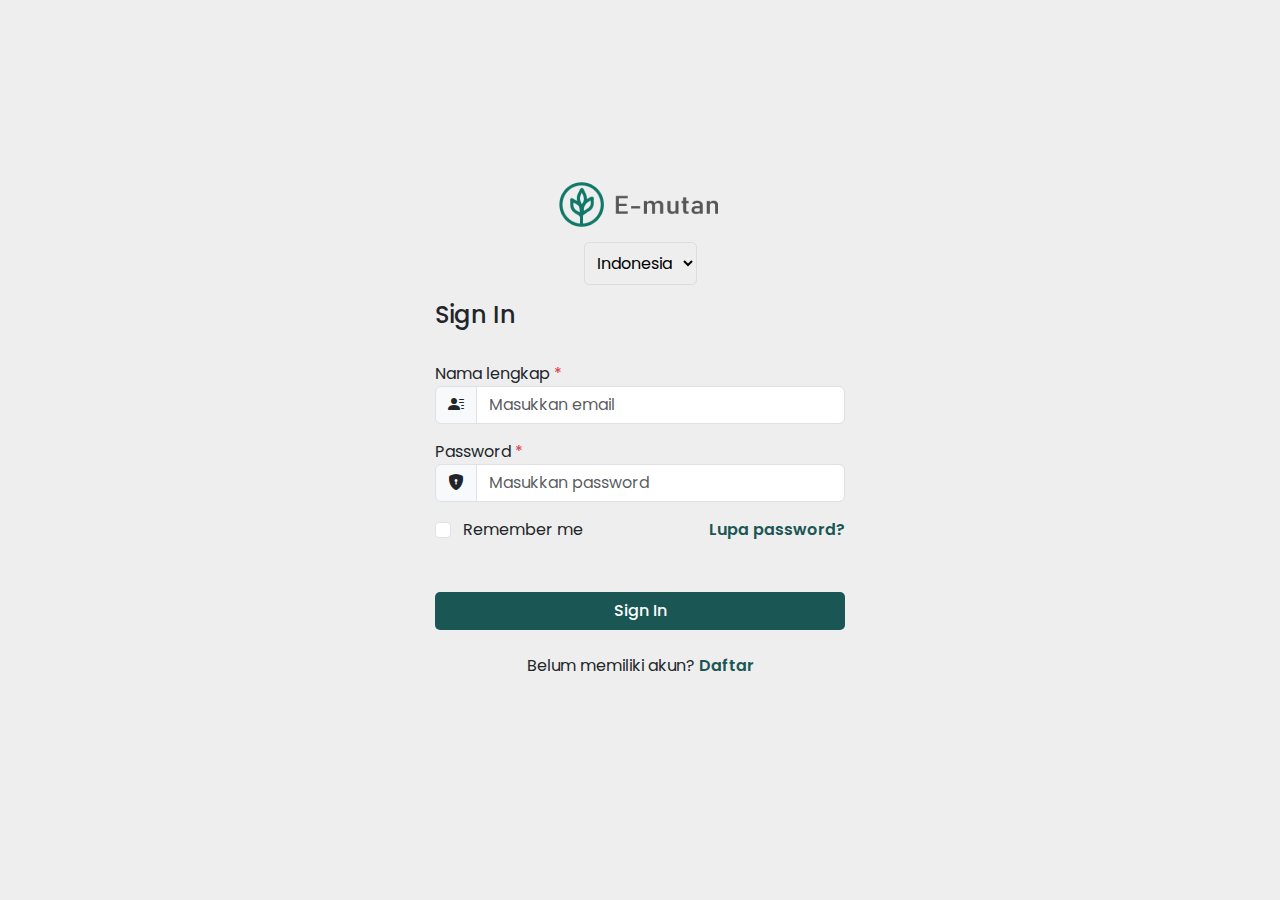
==== sign-in.html @ 037c42c0 "first agroco" ====
<!DOCTYPE html>
<html lang="en">
<head>
  <meta charset="UTF-8">
  <meta http-equiv="X-UA-Compatible" content="IE=edge">
  <meta name="viewport" content="width=device-width, initial-scale=1.0">
  <link rel="stylesheet" href="assets/css/bootstrap.min.css">
  <link href="https://cdn.jsdelivr.net/npm/bootstrap@5.3.0-alpha1/dist/css/bootstrap.min.css" rel="stylesheet" integrity="sha384-GLhlTQ8iRABdZLl6O3oVMWSktQOp6b7In1Zl3/Jr59b6EGGoI1aFkw7cmDA6j6gD" crossorigin="anonymous">
  <link rel="stylesheet" href="assets/css/style.css">
  <link rel="shortcut icon" href="assets/images/favicon.png" type="image/x-icon" />
  <link rel="stylesheet" href="https://cdn.jsdelivr.net/npm/bootstrap-icons@1.10.3/font/bootstrap-icons.css">
  <title>Login Page</title>
  <style>
    * {
			box-sizing: border-box;
			}

			body {
				background-color: #eee;
				font-family: "Lato", sans-serif;
				height: 100vh;
				display: flex;
				align-items: center;
				justify-content: center;
				overflow: hidden;
				margin: 0;
			}
  </style>
</head>
<body>

  <div class="header">
    <div class="row mt-4">
      <div class="col-md-12 text-center">
        <img class="img-fluid" src="assets/images/logo.png" alt="logo emutan">
        <div class="languages">
          <select name="in_en" id="in_en">
            <option value="Indonesia">Indonesia</option>
            <option value="English">English</option>
          </select>
        </div>
      </div>
    </div>

    <div class="row justify-content-center">
      <div class="col-md-4 text-center">
        <h4 class="text-start heading pt-3 pb-4">Sign In</h4>

        <form action="#">
          <div class="group text-start">
            <label for="nama">Nama lengkap</label> 
            <span class="text-danger">*</span>
            <div class="input-group mb-3">
              <span class="input-group-text">
                <i class="bi bi-person-lines-fill"></i>
              </span>
              <input type="text" class="form-control" placeholder="Masukkan email">
            </div>
          </div>
          <div class="group text-start">
            <label for="nama">Password</label> 
            <span class="text-danger">*</span>
            <div class="input-group mb-3">
              <span class="input-group-text">
                <i class="bi bi-shield-lock-fill"></i>
              </span>
              <input type="password" class="form-control" placeholder="Masukkan password">
            </div>
          </div>
          <div class="group text-start">
            <div class="form-check">
              <input class="form-check-input" type="checkbox" id="cek">
              &nbsp;<label class="form-check-label" for="cek"> 
                Remember me
              </label>
              
              <a href="step verification/email-verification.html" class="link-buttons lupa-password">Lupa password?</a>
            </div>
          </div>
          <div class="group pt-5 pb-5">
            <button class="buttons">Sign In</button>
            <p class="mt-4 button-link">Belum memiliki akun? <a href="sign-up.html" class="link-buttons">Daftar</a></p>
          </div>
        </form>
      </div>
    </div>
  </div>

  <!-- script -->
  <script src="https://cdn.jsdelivr.net/npm/bootstrap@5.3.0-alpha1/dist/js/bootstrap.bundle.min.js" integrity="sha384-w76AqPfDkMBDXo30jS1Sgez6pr3x5MlQ1ZAGC+nuZB+EYdgRZgiwxhTBTkF7CXvN" crossorigin="anonymous"></script>
</body>
</html>
---- assets/css/style.css ----
@import url('https://fonts.googleapis.com/css2?family=Poppins:wght@400;500;600;700&display=swap');

* {
  margin: 0; 
	padding: 0;
  font-family: 'Poppins', sans-serif;
  box-sizing: border-box;
}


/*===========================
  SIGNUP, SIGNIN & VERIFICATION PAGE
  ==========================*/
.dropdown {
	margin-right: 15px;
}

.header {
	width: 100%;
}

.languages select {
	margin-top: 15px;
	padding: 0.5rem;
	border-radius: 5px;
	border: 1px solid #ddd;
	background-color: #eee;
}

.container-organisasi {
	display: flex;
}

.verification {
	background-color: #eee;
	border: 1px solid #ddd;
	margin: 5px;
	padding: 10px 20px;
	border-radius: 5px;
}

.verification i {
	font-size: 1.5em;
}

#group-input {
	padding: 20px;
	border-radius: 5px;
	border: 1px solid #ddd;
}

.button-info {
	display: flex;
	justify-content: center;
	align-items: center;
	text-decoration: none;
	border-radius: 5px;
	width: 100%;
	color: #fff;
	background-color: #1A5653;
	padding: 10px;
	margin-bottom: 1rem;
}

.link-bold {
	font-weight: 500px;
  color: #000000;
	text-decoration: none;
}

.link-button {
	margin-top: 1rem;
}

.link-button a {
	color: #1A5653;
	font-weight: 500px;
	text-decoration: none;
}

/* SIGNIN & SIGNUP */
.lupa-password {
	float: right;
}

.link-buttons {
	color: #1A5653;
	font-weight: 600;
	text-decoration: none;
}

.buttons {
  border: none;
  cursor: pointer;
  border-radius: 5px;
  padding: 7px;
  background-color: #1A5653;
  color: #ffffff;
  font-weight: 500;
  width: 100%;
}

/* EMAIL & PHONE VERIFICATION */
.verify-container {
	background-color: #ffffff;
	border-radius: 10px;
	padding: 30px;
	max-width: 1000px;
	text-align: center;
}

.code-container {
	display: flex;
	align-items: center;
	justify-content: center;
	margin: 40px 0;
}

.code {
	caret-color: transparent;
	background-color: rgba(255, 255, 255, 0.6);
	border-radius: 10px;
	border: 1px solid #eee;
	font-size: 30px;
	font-family: "Lato", sans-serif;
	width: 75px;
	height: 80px;
	margin: 10px;
	text-align: center;
	font-weight: 300;
}

.number {
	text-decoration: none;
	color: #044786;
	font-weight: 500;
}
.code::-webkit-outer-spin-button,
.code::-webkit-inner-spin-button {
	-webkit-appearance: none;
}

.code:valid {
	border-color: #9861c2;
	box-shadow: 0 10px 10px -5px rgba(0, 0, 0, 0.25);
}

.btn {
	font-family: "Lato", sans-serif;
	display: inline-block;
	text-align: center;
	cursor: pointer;
	border: 1px solid transparent;
	margin: 0px 0px 20px 0px;
	padding: 0.775rem 0.775rem;
	line-height: 1.5;
	border-radius: 10px;
	text-transform: uppercase;
	text-decoration: none;
}

.buttton-primary {
	color: #fff;
	background-color: #1A5653;
	border-color: #1A5653;
}

/*=======================================
  ABOUT PAGE
  =======================================*/
.hero-img img {
	width: 100%;
	background-size: cover;
}

.line {
  width: 5rem;
  margin-bottom: 3rem;
  border: 2px solid #044786;
}

#izin {
  padding: 5rem;
}
.menu {
  list-style-type: none;
}

#footer {
  padding-top: 1rem;
}

.description-bottom {
	margin: 2rem 0;
}

.buttons-primary {
	color: #ffffff;
	background-color: #1A5653;
	border-color: 1px solid #1A5653;
	padding: .5rem 4rem;
	text-decoration: none;
	border-radius: 5px;
}

/*=======================================
  NEWS
  =======================================*/
	.lines {
		width: 150px;
		border: 2px solid #044786;
	}
.populer-posts ul {
	padding: 0;
}

.populer-posts li {
  list-style: none;
	margin-bottom: 5px;
}

.populer-posts ul li a {
	text-decoration: none;
	color: #1A5653;
}

.tags {
	border: 1px solid #ddd;
	margin: 1px;
	padding: 0 15px;
	border-radius: 5px;
}

#card-blogs img {
	border-radius: 5px;
}

.learn-more {
	background-color: #1A5653;
	width: 15rem;
	margin: auto;
	border: none;
	padding: 5px 15px;
	border-radius: 5px;
	color: #ffffff;
	margin-bottom: 3rem;
}

/*=======================================
  RESPONSIVE
  =======================================*/
/* @media (max-width: 767px) */
@media (max-width: 600px) {
	.code-container {
		flex-wrap: wrap;
	}

	.code {
		font-size: 24px;
		height: 50px;
		max-width: 50px;
		font-size: bold;
	}

	#container {
		display: flex;
	}

	#sidebar-left-content {
		order: 2;
	}

	#sidebar-right-content .searchbar-right {
		order: 1;
	}
}
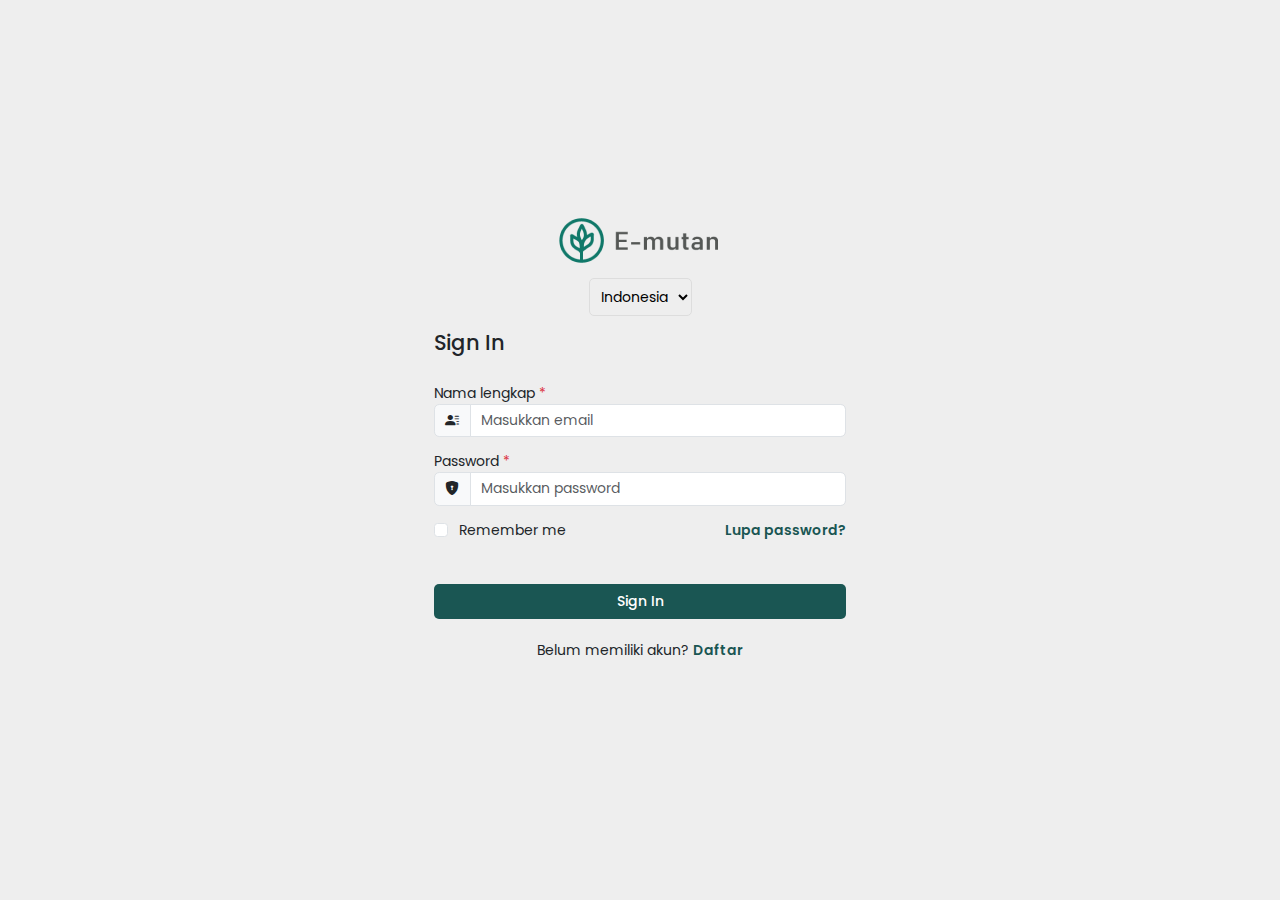
==== commit 8658f862: "added files" ====
--- a/sign-in.html
+++ b/sign-in.html
@@ -25,6 +25,13 @@
 				overflow: hidden;
 				margin: 0;
 			}
+
+      .buttons {
+        display: flex;
+        width: 100%;
+        justify-content: center;
+        align-items: center;
+      }
   </style>
 </head>
 <body>
@@ -78,7 +85,7 @@
             </div>
           </div>
           <div class="group pt-5 pb-5">
-            <button class="buttons">Sign In</button>
+            <a href="users/dashboard-user.html" class="buttons text-white text-decoration-none">Sign In</a>
             <p class="mt-4 button-link">Belum memiliki akun? <a href="sign-up.html" class="link-buttons">Daftar</a></p>
           </div>
         </form>
--- a/assets/css/style.css
+++ b/assets/css/style.css
@@ -6,7 +6,6 @@
   font-family: 'Poppins', sans-serif;
   box-sizing: border-box;
 }
-
 
 /*===========================
   SIGNUP, SIGNIN & VERIFICATION PAGE
@@ -247,6 +246,1095 @@
 }
 
 /*=======================================
+  SKORING
+  =======================================*/
+#skoring {
+	overflow: hidden;
+	display: flex;
+	align-items: center;
+	height: 80vh;
+}
+
+#skoring .container .row #skoring-left button {
+	margin-top: 1.5rem;
+	padding: 10px 2.5rem;
+	background: #379237;
+	border: none;
+	color: #ffffff;
+	border-radius: 3rem;
+	transition: 0.5s;
+}
+
+#skoring .container .row #skoring-left button:hover {
+	box-shadow: 19px 13px 18px 0px #008000;
+}
+
+#skoring .container .row {
+	display: flex;
+	justify-content: space-between;
+}
+
+#skoring .container .row #skoring-left h4 {
+	color: #044786;
+	font-weight: 600;
+	font-size: 2rem;
+} 
+
+#skoring .container .row #skoring-left p {
+	color: #044786;
+}
+
+#skoring-section .container .row {
+	display: flex;
+	justify-content: space-between;
+	height: 80vh;
+	align-items: center;
+}
+
+.hr {
+	width: 15rem;
+	border: 3px solid #FFD000;
+}
+
+#skoring-section-right h4 {
+	color: #044786;
+	font-size: 2rem;
+	font-weight: 600;
+}
+
+.score-modelling {
+	display: flex;
+	align-items: center;
+	justify-content: center;
+	background-image: url(../../assets/images/skoring-bg.png);
+	height: 100vh;
+	box-sizing: border-box;
+}
+
+.modelling-score .description-skor {
+	border-radius: 1rem;
+	padding: 2.5rem;
+	background-color: #ffffff;
+}
+
+.modelling-score .skor-title {
+	text-align: center;
+	margin-bottom: 1.5rem;
+	color: #044786;
+	font-weight: 500;
+}
+
+.modelling-score .skor-caption {
+	letter-spacing: 1px;
+}
+
+.skoring-content {
+	background-color: #F4F4F4;
+	padding: 2rem;
+	border-radius: 1rem;
+}
+
+.step-login {
+	display: flex;
+	justify-content: space-between;
+	align-items: center;
+	padding: 7rem;
+	box-sizing: border-box;
+}
+
+.content-steps-right {
+	display: flex;
+	align-items: flex-start;
+}
+
+.content-steps-right .div {
+	background-color: #ededed;
+	width: 30px;
+	height: 30px;
+	display: flex;
+	justify-content: center;
+	padding: 25px;
+	font-weight: 900;
+	border-radius: 100%;
+	align-items: center;
+	margin-right: 2rem;
+	color: #044786;
+}
+
+.desc-content-right {
+	display: flex;
+	flex-direction: column;
+}
+
+.scoring {
+	box-sizing: border-box;
+	height: 70vh;
+}
+
+#tabs {
+	margin-top: 2rem;
+	display: flex;
+	justify-content: center;
+	align-items: center;
+}
+
+.tabs {
+	max-width: 400px;
+	overflow: hidden;
+	width: 100%;
+	display: flex;
+	flex-direction: column;
+}
+
+.tabs-head span:nth-child(1){
+	border-top-left-radius: 3rem;
+}
+
+.tabs-head span:nth-child(4){
+	border-top-right-radius: 3rem;
+}
+
+.tabs-content {
+	border-bottom-left-radius: 3rem;
+	border-bottom-right-radius: 3rem;
+}
+
+.tabs-a {
+	background: linear-gradient(89.9deg, #0be654 68.91%, #94e9a1 99.89%);
+}
+
+.tabs-b {
+	background: linear-gradient(89.9deg, #94e9a1 68.91%, #94bbe9 99.89%);
+}
+
+.tabs-c {
+	background: linear-gradient(89.94deg, #94bbe9 48.39%, #FFE600 99.94%);
+}
+
+.tabs-d {
+	background: #FFE600;
+}
+
+.tabs-head {
+	display: flex;
+	align-items: stretch;
+}
+
+.tabs-toggle {
+	display: flex;
+	width: 33.3334%;
+	height: 50px;
+	align-items: center;
+	justify-content: center;
+	background-color: #f2f2f2;
+	cursor: pointer;
+}
+
+.tabs-content {
+	padding: 30px;
+	display: none;
+}
+
+.tabs-content.is-active {
+	display: block;
+}
+
+.tabs-title {
+	font-size: 18px;
+	color: #000000;
+	font-weight: bold;
+	margin-bottom: 20px;
+}
+
+.tabs-text {
+	font-size: 14px;
+	color: #000000;
+}
+
+/*=======================================
+  COMODITAS:
+	- Cabe
+  =======================================*/
+#comodities {
+	overflow: hidden;
+	box-sizing: border-box;
+}
+
+.carousel-comodities .carousel-inner .comodities-item {
+	min-height: 100vh;
+	background-position: center;
+	background-size: cover;
+}
+
+.carousel-item.chili-comodities:nth-child(1) {
+	background-image: url('../images/comodities/chili/chili1.jpg');
+}
+
+.carousel-item.chili-comodities:nth-child(2) {
+	background-image: url('../images/comodities/chili/chili2.jpg');
+}
+
+.carousel-item.chili-comodities:nth-child(3) {
+	background-image: url('../images/comodities/chili/chili3.jpg');
+}
+
+.comodities-container {
+	display: flex;
+	justify-content: center;
+	margin: 300px auto;
+}
+
+.comodities-container h1 {
+	color: #ffffff;
+	font-weight: bold;
+}
+
+.row-comodities {
+	display: flex;
+	justify-content: space-between;
+}
+
+.comodities-line {
+	width: 10rem;
+	border: 3px solid #000000;
+	margin-bottom: 2rem;
+}
+
+/* Corn */
+.carousel-item.corn-comodities:nth-child(1) {
+	background-image: url('../images/comodities/corn/corn1.jpg');
+}
+
+.carousel-item.corn-comodities:nth-child(2) {
+	background-image: url('../images/comodities/corn/corn2.jpg');
+}
+
+.carousel-item.corn-comodities:nth-child(3) {
+	background-image: url('../images/comodities/corn/corn3.jpg');
+}
+
+/* Soybean */
+.carousel-item.soybean-comodities:nth-child(1) {
+	background-image: url('../images/comodities/soybean/soyabean1.jpg');
+}
+
+.carousel-item.soybean-comodities:nth-child(2) {
+	background-image: url('../images/comodities/soybean/soyabean2.jpg');
+}
+
+.carousel-item.soybean-comodities:nth-child(3) {
+	background-image: url('../images/comodities/soybean/soyabean3.jpg');
+}
+
+/* Oilpalm */
+.carousel-item.oilpalm-comodities:nth-child(1) {
+	background-image: url('../images/comodities/oilpalm/oilpalm1.jpg');
+}
+
+.carousel-item.oilpalm-comodities:nth-child(2) {
+	background-image: url('../images/comodities/oilpalm/oilpalm2.jpg');
+}
+
+.carousel-item.oilpalm-comodities:nth-child(3) {
+	background-image: url('../images/comodities/oilpalm/oilpalm3.jpg');
+}
+
+/* rice */
+.carousel-item.rice-comodities:nth-child(1) {
+	background-image: url('../images/comodities/rice/rice1.jpg');
+}
+
+.carousel-item.rice-comodities:nth-child(2) {
+	background-image: url('../images/comodities/rice/rice2.jpg');
+}
+
+.carousel-item.rice-comodities:nth-child(3) {
+	background-image: url('../images/comodities/rice/rice3.jpg');
+}
+
+
+
+/*===========================
+  INDEX EMUTAN (HOME)
+  ==========================*/
+	/* .hero-jumbotron {
+		overflow: hidden;
+		display: flex;
+		justify-content: center;
+		align-content: center;
+		align-items: center;
+		height: 100vh;
+		box-sizing: border-box;
+	}
+	
+	.hero-jumbotron .media-button ul {
+		margin-top: 3rem;
+		padding: 0;
+	}
+	
+	.hero-jumbotron .media-button .btn-getstarted {
+		margin-right: .55rem;
+		padding: .5rem 3.5rem;
+		background-color: #1A5653;
+		border-radius: 1.15rem;
+		border: 1px solid #1A5653;
+	}
+	
+	.hero-jumbotron .media-button .btn-getstarted .btn-getstarted-link {
+		font-weight: 600;
+		color: #ffffff;
+		text-decoration: none;
+	}
+	
+	.hero-jumbotron .media-button .btn-getstarted:hover {
+		font-weight: 600;
+		color: #ffffff;
+		text-decoration: none;
+		box-shadow: 13px 3px 27px 10px rgba(197, 202, 233, 1);
+		cursor: pointer;
+	}
+	
+	.hero-jumbotron .media-button .btn-learnmore {
+		padding: .5rem 3.5rem;
+		border-radius: 1.15rem;
+		border: 1px solid #1A5653;
+	}
+	
+	.hero-jumbotron .media-button .btn-learnmore .btn-learnmore-link {
+		font-weight: 600;
+		color: #1A5653;
+		text-decoration: none;
+	}
+	
+	.hero-jumbotron .media-button .btn-learnmore:hover {
+		font-weight: 600;
+		color: #1A5653;
+		text-decoration: none;
+		box-shadow: 13px 3px 27px 10px rgba(197, 202, 233, 1);
+		cursor: pointer;
+	} */
+
+	@import url("https://fonts.googleapis.com/css2?family=Poppins:wght@300;400;500;600;700;800&display=swap");
+
+/* :root {
+  --bs-blue: #0d6efd;
+  --bs-indigo: #6610f2;
+  --bs-purple: #6f42c1;
+  --bs-pink: #d63384;
+  --bs-red: #dc3545;
+  --bs-orange: #fd7e14;
+  --bs-yellow: #ffc107;
+  --bs-green: #198754;
+  --bs-teal: #20c997;
+  --bs-cyan: #0dcaf0;
+  --bs-white: #fff;
+  --bs-gray: #6c757d;
+  --bs-gray-dark: #343a40;
+  --bs-primary: #0d6efd;
+  --bs-secondary: #6c757d;
+  --bs-success: #198754;
+  --bs-info: #0dcaf0;
+  --bs-warning: #ffc107;
+  --bs-danger: #dc3545;
+  --bs-light: #f8f9fa;
+  --bs-dark: #212529;
+} */
+
+* {
+  margin: 0;
+  font-size: 14px;
+  padding: 0;
+  font-family: "Poppins", sans-serif;
+}
+
+/* =================== 
+  Home Page Style 
+====================== */
+
+/* Navbar */
+.navbar li a {
+  color: #000000;
+}
+.navbar li a:hover {
+  color: #000;
+}
+
+.signup-btn a {
+  color: #1a5653;
+  font-weight: 600;
+}
+
+.signup-btn {
+  padding: 0 10px;
+  border-radius: 3px;
+  transition: 1.5s;
+  border: 1px solid #1a5653;
+}
+
+.signup-btn a {
+  transition: 1.5s;
+}
+
+.signup-btn:hover {
+  box-shadow: 10px 7px 20px rgba(0, 0, 0, 0.2);
+  background-color: #1a5653;
+}
+
+.signup-btn:hover a:hover {
+  color: #fff;
+}
+/* Jumbotron */
+.jumbotron-title {
+  font-weight: bold;
+  margin-bottom: 0.5em;
+}
+
+.jumbotron-title .text-green {
+  color: #379237;
+}
+
+.access-button li:nth-child(1) {
+  background-color: #1a5653;
+  list-style: none;
+  padding: 10px 20px;
+  border-radius: 5px;
+  margin-right: 10px;
+}
+
+.access-button li:nth-child(1) a {
+  font-size: 18px;
+  text-decoration: none;
+  color: #fff;
+  font-weight: bold;
+}
+
+.access-button li:nth-child(2) {
+  list-style: none;
+  border: 2px solid #1a5653;
+  padding: 10px 20px;
+  border-radius: 5px;
+}
+
+.access-button a:hover {
+  box-shadow: 10px 7px 20px rgba(0, 0, 0, 0.2);
+}
+
+#sidebar-right img {
+  position: relative;
+  display: block;
+  top: 15px;
+}
+
+.image-box {
+  transform-style: preserve-3d;
+}
+
+/* Money Recording */
+#track-recording .container {
+  background-color: #1a5653;
+  box-sizing: border-box;
+  border-radius: 30px;
+}
+
+.hero-description h4 {
+  color: #ffd000;
+  font-size: 17px;
+  font-weight: 600;
+}
+
+.hero-description p {
+  color: #fff;
+  font-size: 13px;
+}
+
+/* features */
+#feature-card {
+  transition: 0.3s;
+}
+
+#feature-card:hover {
+  box-shadow: 10px 7px 20px rgba(0, 0, 0, 0.2);
+  border-top: 5px solid #379237;
+}
+
+/* farmer help */
+.farmer-description-left {
+  width: 50%;
+  border: 1px solid #1a5653;
+  border-radius: 5px;
+  padding: 10px;
+}
+
+.farmer-images-left {
+  padding-left: 50%;
+}
+
+.farmer-description-right {
+  width: 50%;
+  margin-left: auto;
+  border: 1px solid #1a5653;
+  border-radius: 5px;
+  padding: 10px;
+}
+
+.box-right {
+  top: 42%;
+  position: relative;
+}
+
+.farmer-images-right {
+  padding-right: 50%;
+}
+
+.farmer-images-right img:nth-child(1) {
+  left: 25%;
+  position: relative;
+  display: block;
+}
+
+.farmer-images-right img:nth-child(2) {
+  top: -45px;
+  display: block;
+  position: relative;
+  margin-left: 53%;
+}
+
+/* Joining */
+#joining {
+  box-sizing: border-box;
+  overflow: hidden;
+}
+
+.white-box {
+  background-color: #fff;
+  height: 15vh;
+}
+
+.img-box {
+  height: 250px;
+}
+
+.joining-container {
+  width: 800px;
+  margin: auto;
+  border: 1px solid black;
+  position: relative;
+}
+
+/* Box Joining */
+#join-emtuan {
+  overflow: hidden;
+  box-sizing: border-box;
+}
+
+#join-emtuan .box-join {
+  top: 540px;
+  position: relative;
+  height: 50vh;
+  background-color: #ffffff;
+  width: 80%;
+  margin: auto;
+  border: 1px solid grey;
+}
+
+#join-emtuan .container {
+  display: flex;
+}
+
+.top-image-box img {
+  height: 300px;
+}
+.center-white-box {
+  height: 15vh;
+  background: #ffffff;
+}
+.bottom-image-box img {
+  height: 300px;
+}
+
+/* Step Management */
+.steps__section {
+  overflow: hidden;
+}
+
+#choose__image img {
+  position: relative;
+  display: block;
+  top: 30px;
+  right: -20px;
+}
+
+#number__one p {
+  left: -170%;
+  top: -10px;
+  border-radius: 50px;
+  text-align: center;
+  font-weight: bold;
+  position: relative;
+  display: block;
+  padding-left: 20px;
+  padding-right: 22px;
+  padding-top: 9px;
+  padding-bottom: 9px;
+  background: #469c46;
+  color: #ffffff;
+  border: 2px solid #379237;
+  width: 10px;
+}
+
+#step__description__one {
+  box-sizing: border-box;
+  padding-left: 30px;
+  border-left: 5px dotted #379237;
+  border-bottom: 5px dotted #379237;
+}
+
+#step__description__one .title__section {
+  color: #379237;
+  font-size: 18px;
+  font-weight: 700;
+}
+
+#step__description__one .paragraph__section {
+  text-align: left;
+  width: 400px;
+}
+
+#disbursed__image img {
+  position: relative;
+  display: block;
+  top: 30px;
+  right: -50px;
+}
+
+#number__two p {
+  right: -133%;
+  top: 45px;
+  border-radius: 50px;
+  text-align: center;
+  font-weight: bold;
+  position: relative;
+  display: block;
+  padding-left: 20px;
+  padding-right: 22px;
+  padding-top: 9px;
+  padding-bottom: 9px;
+  background: #469c46;
+  color: #ffffff;
+  border: 2px solid #379237;
+  width: 10px;
+}
+
+#step__description__two {
+  padding-left: 30px;
+  border-left: 5px dotted #379237;
+}
+
+#step__description__two .title__section {
+  color: #379237;
+  font-size: 18px;
+  font-weight: 700;
+}
+
+#progress__image img {
+  position: relative;
+  display: block;
+  top: 25px;
+  right: -50px;
+}
+
+#number__three p {
+  left: -170%;
+  top: 45px;
+  border-radius: 50px;
+  text-align: center;
+  font-weight: bold;
+  position: relative;
+  display: block;
+  padding-left: 20px;
+  padding-right: 22px;
+  padding-top: 9px;
+  padding-bottom: 9px;
+  background: #469c46;
+  color: #ffffff;
+  border: 2px solid #379237;
+  width: 10px;
+}
+
+#step__description__three {
+  padding-left: 30px;
+  border-top: 5px dotted #379237;
+  border-left: 5px dotted #379237;
+  border-bottom: 5px dotted #379237;
+}
+
+#step__description__three .title__section {
+  padding-top: 10px;
+  color: #379237;
+  font-size: 18px;
+  font-weight: 700;
+}
+
+#step__description__three .paragraph__section {
+  text-align: left;
+  width: 400px;
+}
+
+#margin__image img {
+  position: relative;
+  display: block;
+  top: 25px;
+  right: -55px;
+}
+
+#number__four p {
+  right: -133%;
+  top: 45px;
+  border-radius: 50px;
+  text-align: center;
+  font-weight: bold;
+  position: relative;
+  display: block;
+  padding-left: 20px;
+  padding-right: 22px;
+  padding-top: 9px;
+  padding-bottom: 9px;
+  background: #469c46;
+  color: #ffffff;
+  border: 2px solid #379237;
+  width: 10px;
+}
+
+#step__description__four {
+  padding-left: 30px;
+  border-left: 5px dotted #379237;
+}
+
+#step__description__four .title__section {
+  padding-top: 10px;
+  color: #379237;
+  font-size: 18px;
+  font-weight: 700;
+}
+
+/* Joining Emutan */
+.join__section {
+  box-sizing: border-box;
+  overflow: hidden;
+}
+
+.join__section .top__image img {
+  width: 100%;
+}
+
+.join__section .white__box {
+  margin-top: 0;
+  margin-bottom: 0;
+  box-sizing: border-box;
+  width: 100%;
+  height: 150px;
+  background: #ffffff;
+}
+
+.join__section .bottom__image img {
+  width: 100%;
+}
+
+.join__section .box__content {
+  padding: 0;
+  margin: 0;
+  left: 5%;
+  top: -145px;
+  height: 450px;
+  position: relative;
+  width: 90%;
+}
+
+.box__content {
+  background: #ffffff;
+}
+
+.box__content .box__title {
+  text-align: center;
+  font-weight: 600;
+  font-size: 25px;
+  color: #000000;
+}
+
+.box__content .box__title span {
+  color: #379237;
+}
+
+.box__content .box__description {
+  margin-left: 10%;
+  width: 800px;
+  text-align: center;
+}
+
+.box__content .row .justify-content-center {
+  padding: 10px;
+  flex-direction: column;
+}
+
+.box__content .row .justify-content-center .content__image {
+  padding: 15px;
+  width: 100px;
+  margin: auto;
+  background: #d9d9d9;
+  border-radius: 50%;
+}
+
+.box__content .row .justify-content-center .content__image img {
+  width: 65px;
+  margin: auto;
+  display: block;
+}
+
+.box__content .row .justify-content-center .content__box p {
+  padding-top: 15px;
+  text-align: center;
+}
+
+/* Mobile Download */
+.mobile__download__section .row .sidebar__left p:nth-child(1) {
+  font-size: 14px;
+  font-weight: 600;
+  color: #000000;
+}
+
+.mobile__download__section .row .sidebar__left p:nth-child(1) span {
+  font-size: 25px;
+  font-weight: 600;
+  color: #379237;
+}
+
+.mobile__download__section .row .sidebar__left p:nth-child(2) {
+  font-weight: 400;
+}
+
+.play__store {
+  margin-left: 14px;
+  display: flex;
+  padding-top: 13px;
+  padding-bottom: 10px;
+  border-radius: 10px;
+  background-color: #000000;
+}
+
+.play__store img {
+  top: -5px;
+  margin: 10px;
+  padding-top: 0;
+}
+
+.row .play__store .caption__app p:nth-child(1) {
+  color: #ffffff;
+  margin: 0;
+  font-size: 12px;
+}
+
+.row .play__store .caption__app p:nth-child(2) {
+  color: #ffffff;
+  margin: 0;
+  font-weight: bold;
+}
+
+.app__store {
+  margin-left: 20px;
+  border: 1px solid black;
+  display: flex;
+  padding-top: 13px;
+  border-radius: 10px;
+}
+
+.app__store img {
+  top: -5px;
+  margin: 10px;
+  padding-top: 0;
+}
+
+.row .app__store .caption__app p:nth-child(1) {
+  color: #000000;
+  margin: 0;
+  font-size: 12px;
+}
+
+.row .app__store .caption__app p:nth-child(2) {
+  margin: 0;
+  font-weight: bold;
+}
+
+#sidebar__right img {
+  position: relative;
+  display: block;
+  left: 200px;
+  top: -50px;
+}
+
+.sidebar__right img {
+  position: relative;
+  display: block;
+  left: 10px;
+  top: 75px;
+}
+
+/* Registration Steps */
+.regist__steps {
+  background: #eca927;
+  background-size: cover;
+}
+
+.regist__steps .heading {
+  text-align: center;
+  color: #ffffff;
+  font-weight: 700;
+  font-size: 25px;
+}
+
+.regist__steps .heading span {
+  text-align: center;
+  color: #000000;
+  font-weight: 700;
+  font-size: 25px;
+}
+
+.step__bystep {
+  padding: 10px;
+  width: 50px;
+  margin: auto;
+  border: 5px solid #d9d9d9;
+  background: #ffffff;
+  border-radius: 100%;
+}
+
+.step__bystep img {
+  margin: auto;
+  display: block;
+}
+
+.regis__line {
+  box-sizing: border-box;
+  top: -120px;
+  position: relative;
+  width: 62%;
+  margin: auto;
+  height: 2px;
+  background: #d9d9d9;
+}
+
+.step__description {
+  color: #ffffff;
+}
+
+/* Testimonial Card */
+.testimonial .container h2 {
+  color: #bbbbbb;
+}
+
+.margin {
+  margin-top: 60px;
+}
+
+.card-body .card-text {
+  margin-top: 20px;
+  text-align: center;
+}
+
+.card-footer {
+  background: #e6e6e6;
+}
+
+.card-footer h5,
+p {
+  margin: 0;
+  padding: 0;
+}
+
+.card-footer p {
+  color: #379237;
+  font-weight: bold;
+}
+
+.card-footer .row .col {
+  padding-top: 10px;
+}
+
+.img-img {
+  border-radius: 50%;
+}
+
+.bulet-left {
+  border-radius: 25%;
+  background-color: #f0f0f0;
+  margin-right: 10px;
+}
+
+.bulet-right {
+  border-radius: 25%;
+  background-color: #f0f0f0;
+  margin-left: 10px;
+}
+
+.bulet-center {
+  display: flex;
+  justify-content: center;
+  align-items: center;
+  font-size: 10px;
+}
+
+.bulet-center .ri-checkbox-blank-circle-fill {
+  margin-right: 5px;
+}
+
+#bulet-tengah {
+  color: #eca927;
+}
+
+/*=======================================
+  ACCOUNT USERS
+  =======================================*/
+.dasrhoard-user {
+  height: 50vh;
+  display: flex;
+  justify-content: center;
+  align-items: center;
+  align-content: center;
+}
+
+.dasrhoard-user .container-user {
+  background-color: #FAB042;
+  padding-top: 3rem;
+  border-radius: 1rem;
+  padding-left: 5rem;
+  padding-right: 5rem;
+}
+
+.dasrhoard-user .container-user h2 {
+  margin-top: 1.5rem;
+  color: #ffffff;
+  font-weight: 600;
+  margin-bottom: 5rem;
+}
+
+.dasrhoard-user .container-user .get-button {
+  color: #ffffff;
+  font-weight: 600;
+  background-color: #1A5653;
+  border: none;
+  padding: 1.15rem 2.5rem;
+  text-decoration: none;
+  border-radius: 3rem;
+}
+
+
+
+
+
+
+
+
+
+/*=======================================
   RESPONSIVE
   =======================================*/
 /* @media (max-width: 767px) */
@@ -270,7 +1358,22 @@
 		order: 2;
 	}
 
-	#sidebar-right-content .searchbar-right {
+	.searchbar-right {
 		order: 1;
 	}
+
+	/* Home (Index) */
+	.jumbotron-desc {
+    margin-top: 3rem;
+  }
+
+	.jumbotron-desc h1 {
+		font-size: 17px;
+	}
+
+	.jumbotron-desc p {
+		font-size: 14px;
+	}
+
+	
 }